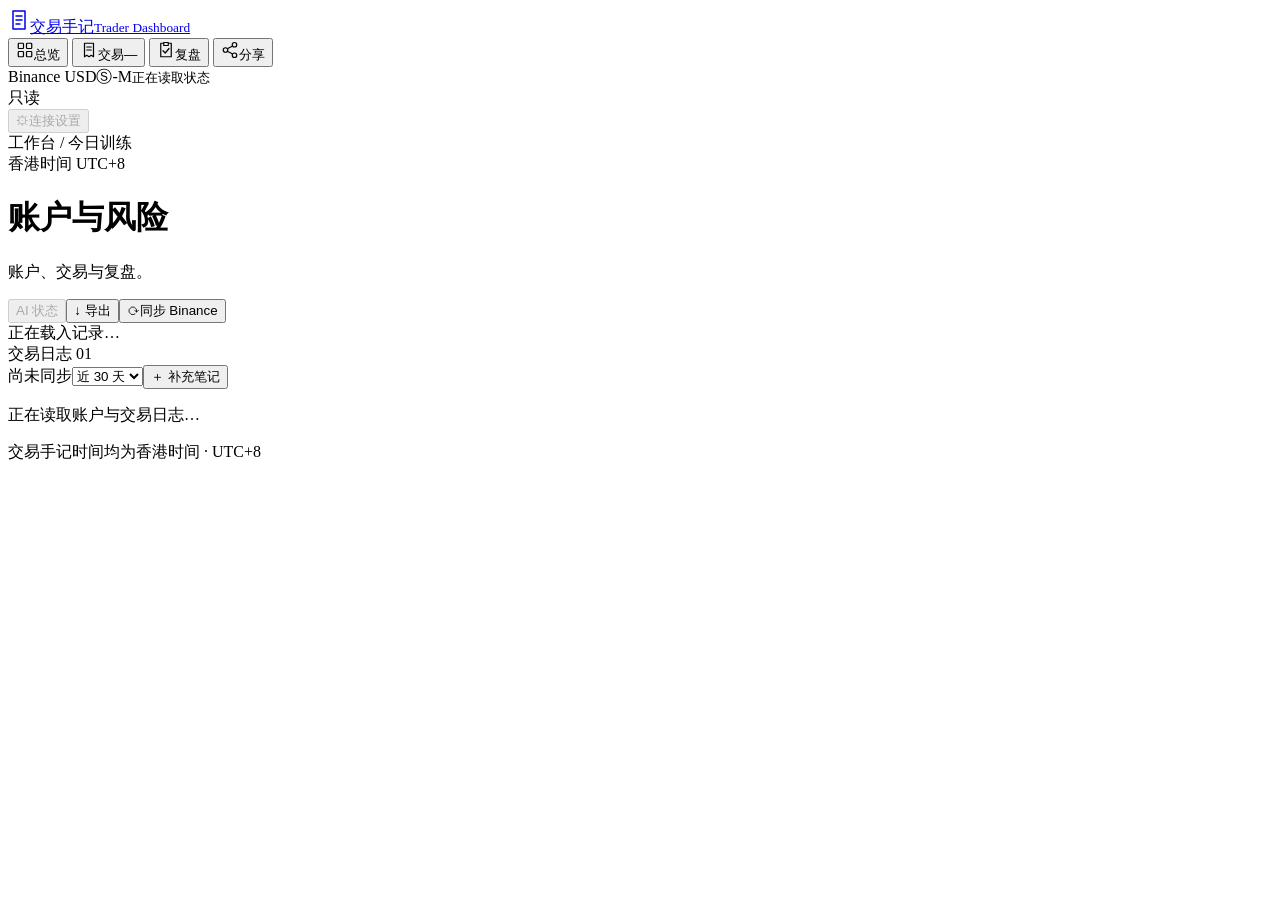
==== static/index.html @ eac1849e "Improve trade browsing and journal writing experience" ====
<!doctype html>
<html lang="zh-CN">
<head>
  <meta charset="UTF-8"><meta name="viewport" content="width=device-width,initial-scale=1">
  <meta name="theme-color" content="#2549d8">
  <meta name="apple-mobile-web-app-capable" content="yes"><link rel="manifest" href="/manifest.webmanifest"><title>Trader-Dashboard(Bennie) · 交易手记</title><link rel="icon" href="/assets/favicon.svg" type="image/svg+xml">
  <link rel="stylesheet" href="/style.css"><link rel="stylesheet" href="/training.css"><script src="/journal-client.js" defer></script><script src="/analytics.js" defer></script><link rel="stylesheet" href="/dashboard.css"><script src="/dashboard.js" defer></script><script src="/recorder.js" defer></script><link rel="stylesheet" href="/workflow.css"><script src="/workflow.js" defer></script><script src="/training.js" defer></script><script src="/ai-settings.js" defer></script><script src="/exchanges.js" defer></script><link rel="stylesheet" href="/share.css"><script src="/share-render.js" defer></script><script src="/share-workbench.js" defer></script><link rel="stylesheet" href="/workspace.css"><script src="/app.js" defer></script>
</head>
<body data-section="training">
  <aside class="sidebar">
    <a class="brand" href="#training"><span class="brandmark" aria-hidden="true"><svg width="22" height="24" viewBox="0 0 22 24" fill="none"><path d="M5 3H17V21H5V3Z M8 8H14 M8 12H14 M8 16H12" stroke="currentColor" stroke-width="1.5" stroke-linecap="round" stroke-linejoin="round"/></svg></span><span>交易手记<small>Trader Dashboard</small></span></a>
    <nav aria-label="主导航">
      <button data-view="training" class="nav-item active"><span aria-hidden="true"><svg width="18" height="18" viewBox="0 0 24 24" fill="none" stroke="currentColor" stroke-width="1.6" stroke-linecap="round" stroke-linejoin="round"><rect x="3" y="3" width="7" height="7" rx="1"/><rect x="14" y="3" width="7" height="7" rx="1"/><rect x="3" y="14" width="7" height="7" rx="1"/><rect x="14" y="14" width="7" height="7" rx="1"/></svg></span>总览</button>
      <button data-view="journal" class="nav-item"><span aria-hidden="true"><svg width="18" height="18" viewBox="0 0 24 24" fill="none" stroke="currentColor" stroke-width="1.6" stroke-linecap="round" stroke-linejoin="round"><path d="M6 3h12v18l-3-2-3 2-3-2-3 2V3Z M9 8h6 M9 12h6"/></svg></span>交易<span class="nav-count" id="journal-count">—</span></button>
      <button data-view="progress" class="nav-item"><span aria-hidden="true"><svg width="18" height="18" viewBox="0 0 24 24" fill="none" stroke="currentColor" stroke-width="1.6" stroke-linecap="round" stroke-linejoin="round"><path d="M8 3H5v18h14V3h-3 M9 2h6v4H9z M8 13l3 3 5-6"/></svg></span>复盘</button>
      <button data-view="share" class="nav-item"><span aria-hidden="true"><svg width="18" height="18" viewBox="0 0 24 24" fill="none" stroke="currentColor" stroke-width="1.6"><circle cx="6" cy="12" r="3"/><circle cx="18" cy="5" r="3"/><circle cx="18" cy="19" r="3"/><path d="m9 10 6-3M9 14l6 3"/></svg></span>分享</button>
    </nav>
    <div class="side-bottom"><div class="connection"><span class="dot" id="connection-dot"></span><div>Binance USDⓈ-M<small id="connection-text">正在读取状态</small></div><span class="read-only">只读</span></div><button class="nav-item" data-action="settings" data-wait-state disabled><span>⚙</span>连接设置</button></div>
  </aside>
  <main>
    <header class="topbar"><span id="breadcrumb">工作台 <span>/</span> 今日训练</span><div class="top-right"><span class="time-zone">香港时间 UTC+8</span><button id="logout-button" class="button quiet small" data-action="logout" hidden>退出登录</button></div></header>
    <div class="main-inner">
      <div class="page-heading"><div><h1 id="page-title">账户与风险</h1><p id="page-description">账户、交易与复盘。</p></div><div class="page-actions"><button class="button quiet" data-action="ai-settings" data-wait-state disabled>AI 状态</button><button class="button quiet" data-action="export">↓ 导出</button><button class="button quiet" data-action="sync"><span id="sync-icon">⟳</span><span id="sync-label">同步 Binance</span></button></div></div>
      <nav id="section-navigation" class="section-navigation" aria-label="当前栏目"></nav>
      <div id="sync-notice" class="notice" role="status" hidden></div>
      <div id="recorder-status" role="status"></div>
      <div id="metrics" class="metrics"><div class="metric"><span>正在载入记录…</span></div></div>
      <div class="section-tabs"><div id="tabs-label">交易日志 <span id="record-count">01</span></div><div class="toolbar"><span id="updated-time">尚未同步</span><select id="sync-days" aria-label="同步时间范围"><option value="7">近 7 天</option><option value="30" selected>近 30 天</option><option value="90">近 90 天</option></select><button class="button small" data-action="new">＋ 补充笔记</button></div></div>
      <div id="content" aria-live="polite"><p class="dashboard-empty">正在读取账户与交易日志…</p></div>
      <footer><span>交易手记</span><span>时间均为香港时间 · UTC+8</span></footer>
    </div>
  </main>
  <div id="toast" class="toast" role="status" hidden></div>
  <dialog id="journal-picker" aria-labelledby="journal-picker-title"></dialog>
  <dialog id="settings-dialog"><div class="dialog-head"><div><h2>连接设置</h2><p>管理自动记录与 AI 复盘。</p></div><button class="icon-button" data-action="close-settings" aria-label="关闭设置">×</button></div>
  <section class="ai-connect"><div class="panel-heading"><h3>AI 服务</h3><span class="badge">自主选择</span></div><p class="helper">用于交易复盘与开仓前审核。每家服务商单独保存设置，已有报告保留原始模型信息。</p>
  <form id="ai-settings-form">
    <label>服务商<select name="provider" required></select></label>
    <label>模型 ID<input name="model" list="ai-model-list" autocomplete="off" spellcheck="false" required maxlength="200" placeholder="输入模型 ID，或先读取模型列表"></label><datalist id="ai-model-list"></datalist>
    <label>API Key<input name="api_key" type="password" autocomplete="off" spellcheck="false" placeholder="填写当前服务商的 API Key"></label><p id="ai-key-hint" class="helper"></p>
    <details id="ai-advanced" class="ai-advanced"><summary>接口地址与模型能力</summary>
      <label>API 基础地址<input name="base_url" type="url" required placeholder="https://api.example.com/v1" autocomplete="off" spellcheck="false"></label>
      <p class="helper">填写基础路径，不含 /chat/completions、/responses 或 /messages。更换地址请选择“自定义兼容接口”。</p>
      <label>接口协议<select name="protocol"></select></label>
      <label class="ai-capability"><input name="supports_images" type="checkbox"> 所选模型支持图片</label>
      <label class="ai-capability"><input name="json_mode" type="checkbox"> 启用 JSON 输出参数</label><p class="helper">兼容接口不支持 JSON 参数时可关闭；输出仍会校验。Claude 使用提示词约束 JSON。</p>
    </details>
    <p id="ai-image-hint" class="helper"></p><p class="helper">密钥仅保存在服务器。交易所密钥不会发送给模型，生成费用由所选服务商结算。</p>
    <div class="ai-connect-actions"><button class="button primary" type="submit">保存并使用</button><button class="button" type="button" data-action="ai-check">读取模型 / 测试连接</button></div>
  </form><p id="ai-setting-status" role="status" class="setting-status"></p></section>
  <details class="exchange-connect"><summary>Binance 只读连接</summary><form id="settings-form"><div class="setting-status" id="settings-status"></div><label>Binance API Key<input name="key" type="password" autocomplete="off" required placeholder="输入新的只读 API Key"></label><label>API Secret<input name="secret" type="password" autocomplete="off" required placeholder="输入对应 Secret"></label><p class="helper">应用读取持仓、成交与账单；保存密钥不会创建交易订单。</p><button class="button primary" type="submit">保存并同步</button></form></details><div id="additional-exchanges"></div></dialog>
  <dialog id="recorder-dialog"><div class="dialog-head"><div><h2>Binance 自动记录设置</h2><p>后台运行时，关掉网页也会继续采集。</p></div><button class="icon-button" data-action="close-recorder" aria-label="关闭采集设置">×</button></div><form id="recorder-form"><label class="toggle-field"><input type="checkbox" name="enabled"> 自动记录新成交和持仓过程</label><label>仓位快照频率<select name="interval"><option value="15">每 15 秒</option><option value="30">每 30 秒</option><option value="60">每 60 秒</option></select></label><label class="toggle-field"><input type="checkbox" name="auto_ai"> 开仓、平仓后自动生成 AI 复盘</label><p class="helper">仓位变化会立即补读成交；平时每 60 秒补读成交，每 30 秒更新挂单，每 5 分钟保存行情。网络延迟时自动重试，频率不是实时保证。</p><p class="helper">采集器独立于浏览器运行，关闭网页不会停止记录。服务停止或网络中断期间无法采样；恢复后补读可查询的成交，缺失的历史仓位快照不会回造。</p><button class="button primary" type="submit">保存采集设置</button></form></dialog>
  <dialog id="image-dialog"><button class="image-close" data-action="close-image" aria-label="关闭大图">×</button><img id="full-image" alt="入场时保存的原始图表"></dialog>
  <dialog id="export-dialog"><div class="dialog-head"><div><h2>导出交易记录</h2><p>随时保留属于自己的记录。</p></div><button class="icon-button" data-action="close-export" aria-label="关闭导出">×</button></div><a class="export-option" href="/api/export?format=json" download><span>完整备份 <small>全部成交、账单、日志、仓位和行情快照、AI 报告</small></span><b>JSON ↓</b></a><a class="export-option" href="/api/export?format=csv" download><span>当前时间范围的成交 <small>Binance、OKX、Bybit · 可使用 Excel 或 Numbers 打开</small></span><b>CSV ↓</b></a><p class="helper">备份不包含密钥；入场截图保存在项目 static/assets 文件夹中。</p></dialog>
</body></html>
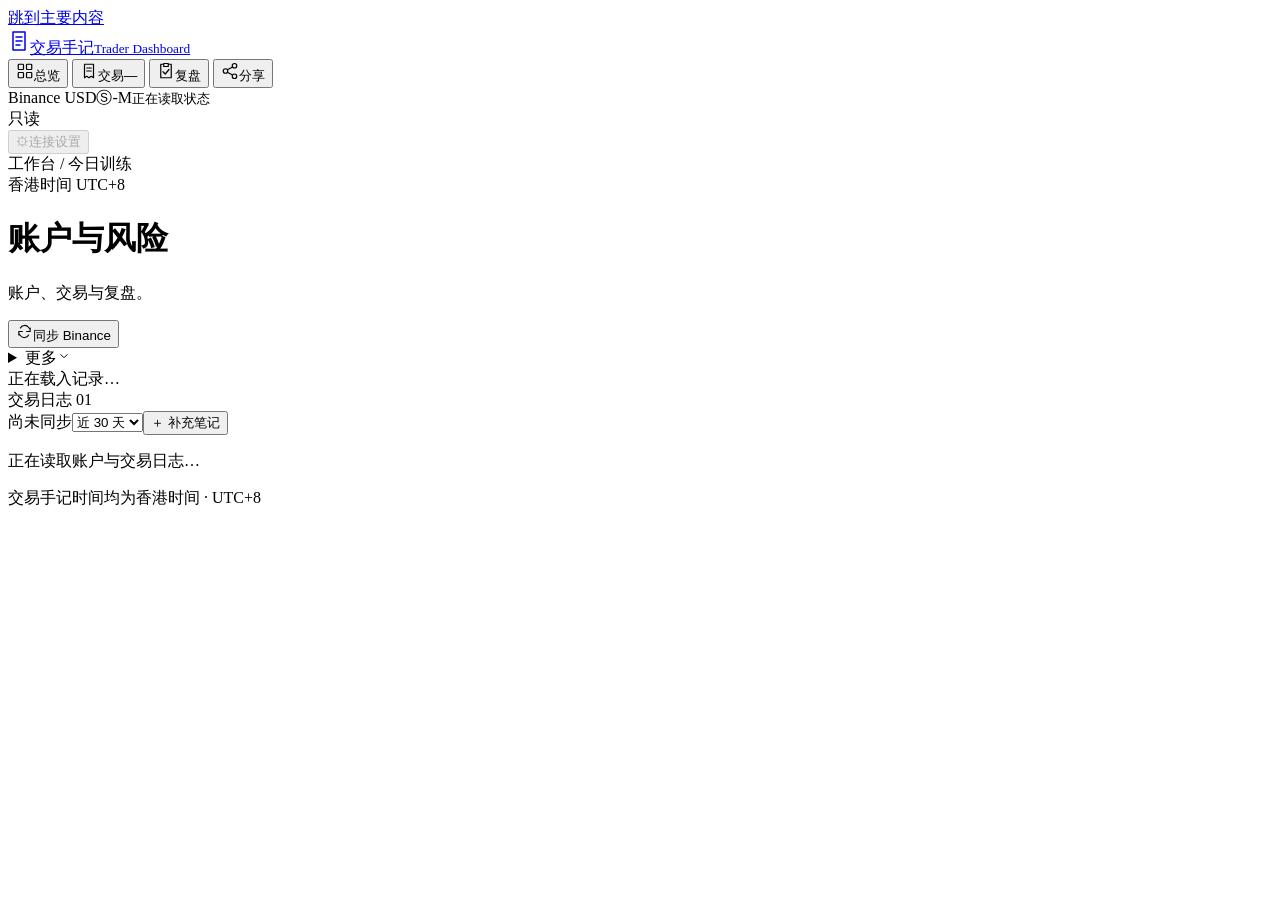
==== commit 67d5cb9d: "Make trading workspace navigation and settings more comfortable" ====
--- a/static/index.html
+++ b/static/index.html
@@ -4,9 +4,10 @@
   <meta charset="UTF-8"><meta name="viewport" content="width=device-width,initial-scale=1">
   <meta name="theme-color" content="#2549d8">
   <meta name="apple-mobile-web-app-capable" content="yes"><link rel="manifest" href="/manifest.webmanifest"><title>Trader-Dashboard(Bennie) · 交易手记</title><link rel="icon" href="/assets/favicon.svg" type="image/svg+xml">
-  <link rel="stylesheet" href="/style.css"><link rel="stylesheet" href="/training.css"><script src="/journal-client.js" defer></script><script src="/analytics.js" defer></script><link rel="stylesheet" href="/dashboard.css"><script src="/dashboard.js" defer></script><script src="/recorder.js" defer></script><link rel="stylesheet" href="/workflow.css"><script src="/workflow.js" defer></script><script src="/training.js" defer></script><script src="/ai-settings.js" defer></script><script src="/exchanges.js" defer></script><link rel="stylesheet" href="/share.css"><script src="/share-render.js" defer></script><script src="/share-workbench.js" defer></script><link rel="stylesheet" href="/workspace.css"><script src="/app.js" defer></script>
+  <link rel="stylesheet" href="/style.css"><link rel="stylesheet" href="/training.css"><script src="/journal-client.js" defer></script><script src="/analytics.js" defer></script><link rel="stylesheet" href="/dashboard.css"><script src="/dashboard.js" defer></script><script src="/recorder.js" defer></script><link rel="stylesheet" href="/workflow.css"><script src="/workflow.js" defer></script><script src="/training.js" defer></script><script src="/ai-settings.js" defer></script><script src="/exchanges.js" defer></script><link rel="stylesheet" href="/share.css"><script src="/share-render.js" defer></script><script src="/share-workbench.js" defer></script><link rel="stylesheet" href="/workspace.css"><link rel="stylesheet" href="/comfort.css"><script src="/interface.js" defer></script><script src="/app.js" defer></script>
 </head>
 <body data-section="training">
+  <a class="skip-link" href="#content">跳到主要内容</a>
   <aside class="sidebar">
     <a class="brand" href="#training"><span class="brandmark" aria-hidden="true"><svg width="22" height="24" viewBox="0 0 22 24" fill="none"><path d="M5 3H17V21H5V3Z M8 8H14 M8 12H14 M8 16H12" stroke="currentColor" stroke-width="1.5" stroke-linecap="round" stroke-linejoin="round"/></svg></span><span>交易手记<small>Trader Dashboard</small></span></a>
     <nav aria-label="主导航">
@@ -20,20 +21,20 @@
   <main>
     <header class="topbar"><span id="breadcrumb">工作台 <span>/</span> 今日训练</span><div class="top-right"><span class="time-zone">香港时间 UTC+8</span><button id="logout-button" class="button quiet small" data-action="logout" hidden>退出登录</button></div></header>
     <div class="main-inner">
-      <div class="page-heading"><div><h1 id="page-title">账户与风险</h1><p id="page-description">账户、交易与复盘。</p></div><div class="page-actions"><button class="button quiet" data-action="ai-settings" data-wait-state disabled>AI 状态</button><button class="button quiet" data-action="export">↓ 导出</button><button class="button quiet" data-action="sync"><span id="sync-icon">⟳</span><span id="sync-label">同步 Binance</span></button></div></div>
+      <div class="page-heading"><div><h1 id="page-title">账户与风险</h1><p id="page-description">账户、交易与复盘。</p></div><div class="page-actions"><button class="button quiet" data-action="sync"><span id="sync-icon" aria-hidden="true"><svg width="17" height="17" viewBox="0 0 24 24" fill="none" stroke="currentColor" stroke-width="1.6" stroke-linecap="round" stroke-linejoin="round"><path d="M20 7v5h-5M4 17v-5h5M6.1 7a7 7 0 0 1 11.5-1L20 9M4 15l2.4 3A7 7 0 0 0 17.9 17"/></svg></span><span id="sync-label">同步 Binance</span></button><details class="page-tools" id="page-tools"><summary class="button quiet">更多<svg width="14" height="14" viewBox="0 0 24 24" fill="none" stroke="currentColor" stroke-width="1.7" aria-hidden="true"><path d="m6 9 6 6 6-6"/></svg></summary><div class="page-tools-menu"><button class="button quiet" data-action="ai-settings" data-wait-state disabled>AI 状态</button><button class="button quiet" data-action="export">导出交易记录</button></div></details></div></div>
       <nav id="section-navigation" class="section-navigation" aria-label="当前栏目"></nav>
       <div id="sync-notice" class="notice" role="status" hidden></div>
       <div id="recorder-status" role="status"></div>
       <div id="metrics" class="metrics"><div class="metric"><span>正在载入记录…</span></div></div>
       <div class="section-tabs"><div id="tabs-label">交易日志 <span id="record-count">01</span></div><div class="toolbar"><span id="updated-time">尚未同步</span><select id="sync-days" aria-label="同步时间范围"><option value="7">近 7 天</option><option value="30" selected>近 30 天</option><option value="90">近 90 天</option></select><button class="button small" data-action="new">＋ 补充笔记</button></div></div>
-      <div id="content" aria-live="polite"><p class="dashboard-empty">正在读取账户与交易日志…</p></div>
+      <div id="content" tabindex="-1" aria-live="polite"><p class="dashboard-empty">正在读取账户与交易日志…</p></div>
       <footer><span>交易手记</span><span>时间均为香港时间 · UTC+8</span></footer>
     </div>
   </main>
   <div id="toast" class="toast" role="status" hidden></div>
   <dialog id="journal-picker" aria-labelledby="journal-picker-title"></dialog>
-  <dialog id="settings-dialog"><div class="dialog-head"><div><h2>连接设置</h2><p>管理自动记录与 AI 复盘。</p></div><button class="icon-button" data-action="close-settings" aria-label="关闭设置">×</button></div>
-  <section class="ai-connect"><div class="panel-heading"><h3>AI 服务</h3><span class="badge">自主选择</span></div><p class="helper">用于交易复盘与开仓前审核。每家服务商单独保存设置，已有报告保留原始模型信息。</p>
+  <dialog id="settings-dialog" aria-labelledby="settings-title"><div class="settings-header"><div class="dialog-head"><div><h2 id="settings-title">连接设置</h2><p>管理账户同步与 AI 复盘。</p></div><button class="icon-button" data-action="close-settings" aria-label="关闭设置">×</button></div><div class="settings-tabs" role="tablist" aria-label="连接类型"><button type="button" role="tab" id="settings-tab-exchanges" data-settings-panel="exchanges" aria-selected="true" aria-controls="settings-exchanges">交易所</button><button type="button" role="tab" id="settings-tab-ai" data-settings-panel="ai" aria-selected="false" aria-controls="settings-ai" tabindex="-1">AI 服务</button></div></div>
+  <section id="settings-ai" role="tabpanel" aria-labelledby="settings-tab-ai" data-settings-content="ai" hidden><section class="ai-connect"><p class="settings-intro">选择服务商与模型，用于复盘和计划审核。已有报告保留原始模型信息。</p>
   <form id="ai-settings-form">
     <label>服务商<select name="provider" required></select></label>
     <label>模型 ID<input name="model" list="ai-model-list" autocomplete="off" spellcheck="false" required maxlength="200" placeholder="输入模型 ID，或先读取模型列表"></label><datalist id="ai-model-list"></datalist>
@@ -47,8 +48,8 @@
     </details>
     <p id="ai-image-hint" class="helper"></p><p class="helper">密钥仅保存在服务器。交易所密钥不会发送给模型，生成费用由所选服务商结算。</p>
     <div class="ai-connect-actions"><button class="button primary" type="submit">保存并使用</button><button class="button" type="button" data-action="ai-check">读取模型 / 测试连接</button></div>
-  </form><p id="ai-setting-status" role="status" class="setting-status"></p></section>
-  <details class="exchange-connect"><summary>Binance 只读连接</summary><form id="settings-form"><div class="setting-status" id="settings-status"></div><label>Binance API Key<input name="key" type="password" autocomplete="off" required placeholder="输入新的只读 API Key"></label><label>API Secret<input name="secret" type="password" autocomplete="off" required placeholder="输入对应 Secret"></label><p class="helper">应用读取持仓、成交与账单；保存密钥不会创建交易订单。</p><button class="button primary" type="submit">保存并同步</button></form></details><div id="additional-exchanges"></div></dialog>
+  </form><p id="ai-setting-status" role="status" class="setting-status"></p></section></section>
+  <section id="settings-exchanges" role="tabpanel" aria-labelledby="settings-tab-exchanges" data-settings-content="exchanges"><p class="settings-intro">选择交易所，接入 USDT 永续的持仓、成交和账单。</p><details class="exchange-connect" id="connect-binance"><summary>Binance · USDT 永续 <span class="badge">只读</span></summary><form id="settings-form"><div class="setting-status" id="settings-status"></div><label>Binance API Key<input name="key" type="password" autocomplete="off" required placeholder="输入新的只读 API Key"></label><label>API Secret<input name="secret" type="password" autocomplete="off" required placeholder="输入对应 Secret"></label><p class="helper">应用读取持仓、成交与账单；保存密钥不会创建交易订单。</p><button class="button primary" type="submit">保存并同步</button></form></details><div id="additional-exchanges"></div></section></dialog>
   <dialog id="recorder-dialog"><div class="dialog-head"><div><h2>Binance 自动记录设置</h2><p>后台运行时，关掉网页也会继续采集。</p></div><button class="icon-button" data-action="close-recorder" aria-label="关闭采集设置">×</button></div><form id="recorder-form"><label class="toggle-field"><input type="checkbox" name="enabled"> 自动记录新成交和持仓过程</label><label>仓位快照频率<select name="interval"><option value="15">每 15 秒</option><option value="30">每 30 秒</option><option value="60">每 60 秒</option></select></label><label class="toggle-field"><input type="checkbox" name="auto_ai"> 开仓、平仓后自动生成 AI 复盘</label><p class="helper">仓位变化会立即补读成交；平时每 60 秒补读成交，每 30 秒更新挂单，每 5 分钟保存行情。网络延迟时自动重试，频率不是实时保证。</p><p class="helper">采集器独立于浏览器运行，关闭网页不会停止记录。服务停止或网络中断期间无法采样；恢复后补读可查询的成交，缺失的历史仓位快照不会回造。</p><button class="button primary" type="submit">保存采集设置</button></form></dialog>
   <dialog id="image-dialog"><button class="image-close" data-action="close-image" aria-label="关闭大图">×</button><img id="full-image" alt="入场时保存的原始图表"></dialog>
   <dialog id="export-dialog"><div class="dialog-head"><div><h2>导出交易记录</h2><p>随时保留属于自己的记录。</p></div><button class="icon-button" data-action="close-export" aria-label="关闭导出">×</button></div><a class="export-option" href="/api/export?format=json" download><span>完整备份 <small>全部成交、账单、日志、仓位和行情快照、AI 报告</small></span><b>JSON ↓</b></a><a class="export-option" href="/api/export?format=csv" download><span>当前时间范围的成交 <small>Binance、OKX、Bybit · 可使用 Excel 或 Numbers 打开</small></span><b>CSV ↓</b></a><p class="helper">备份不包含密钥；入场截图保存在项目 static/assets 文件夹中。</p></dialog>
